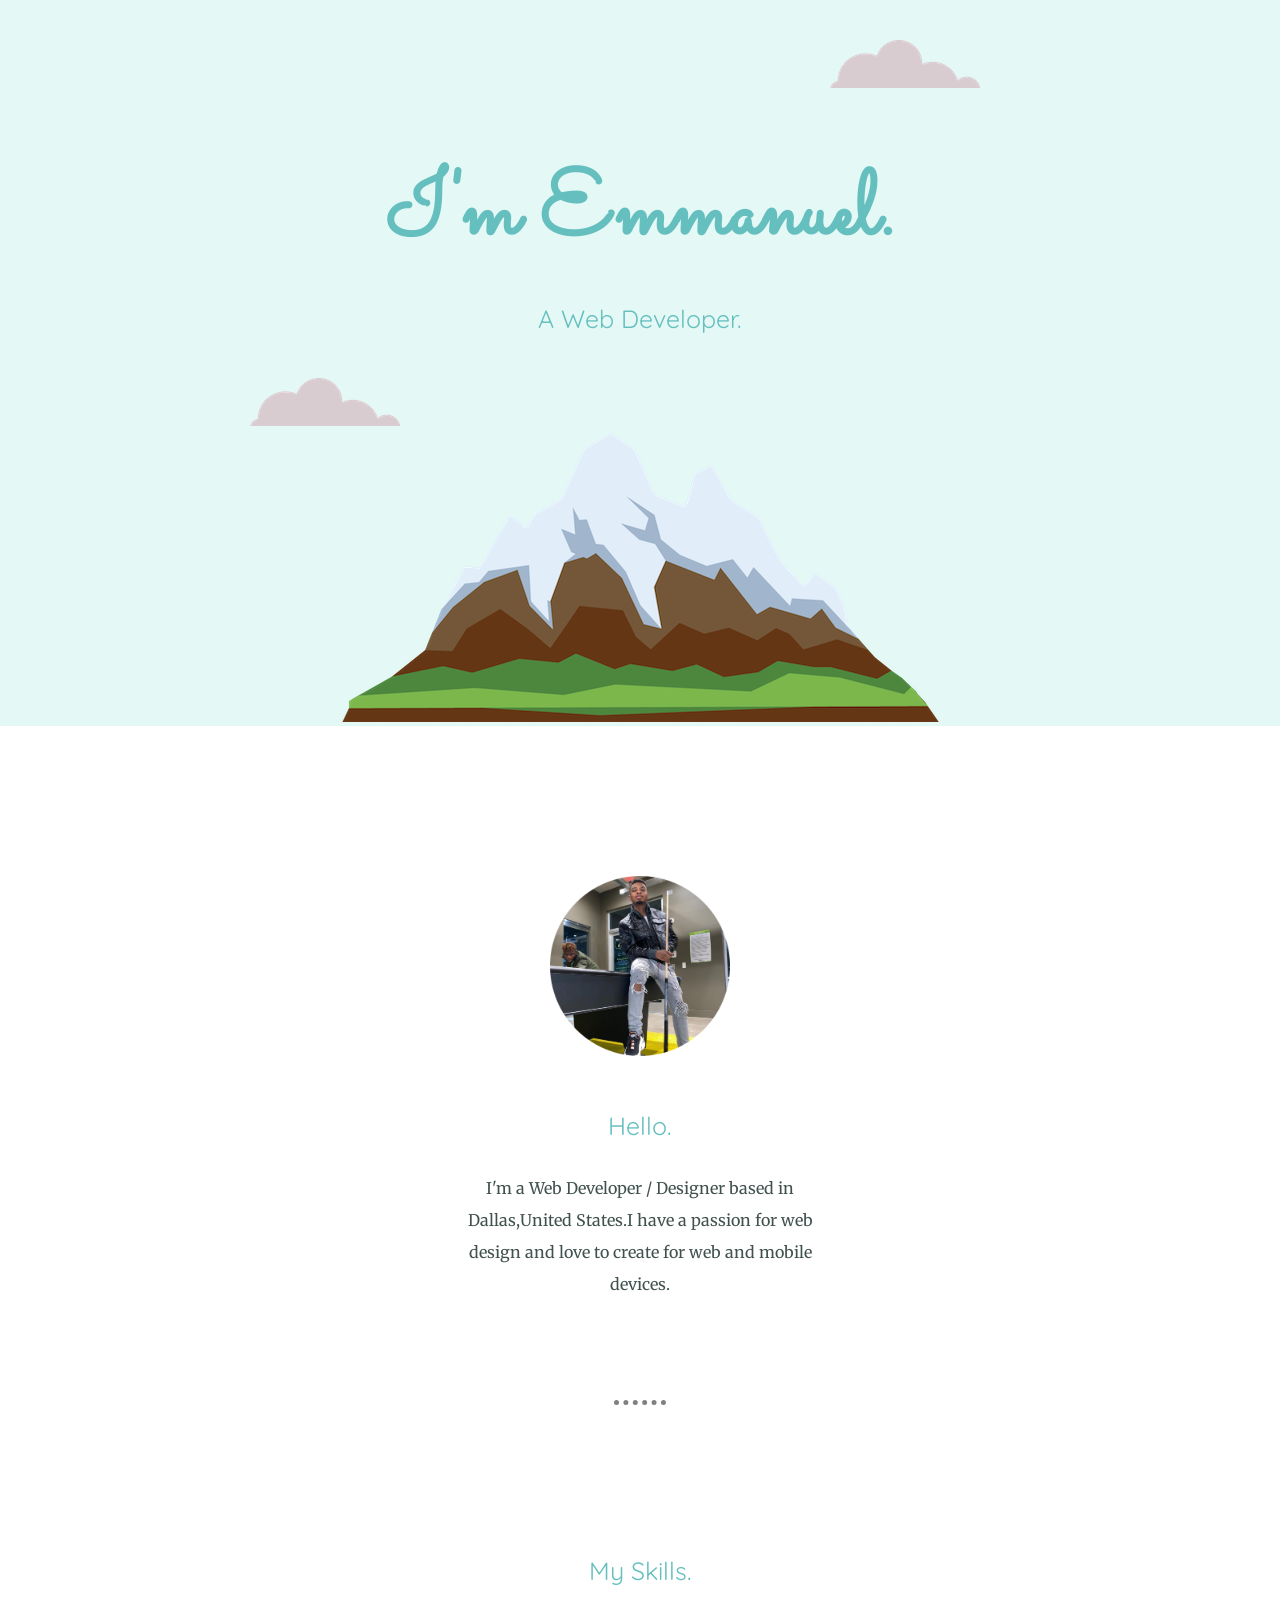
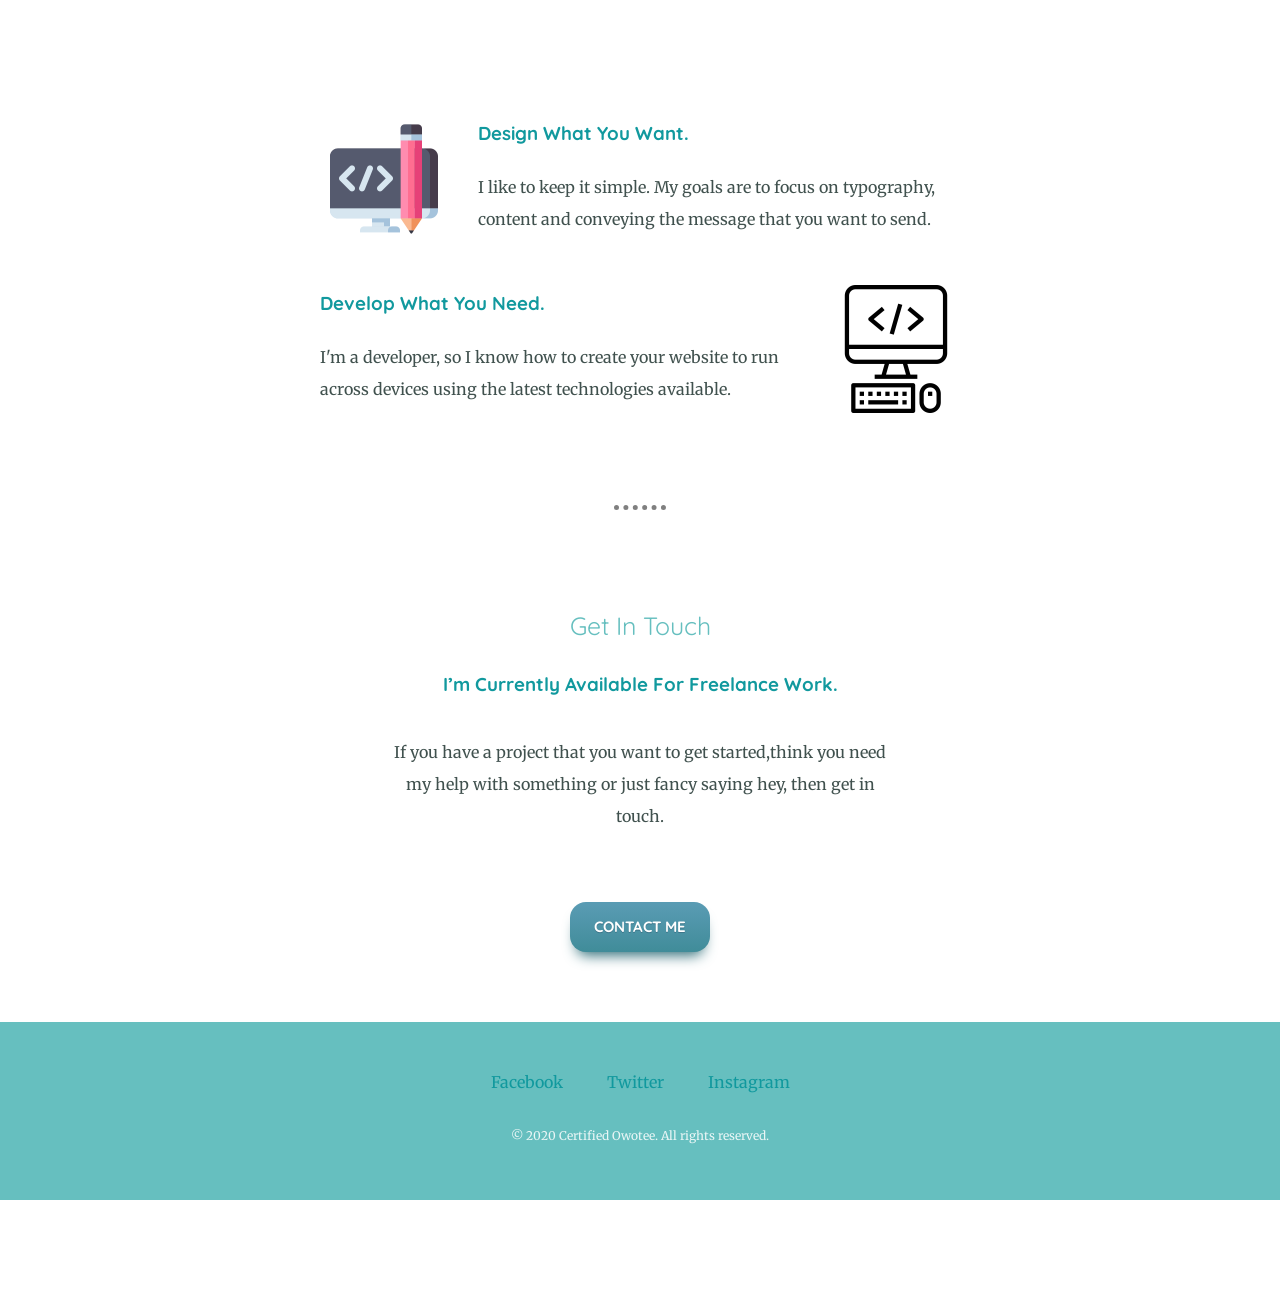
==== index.html @ 0aefb2fe "Add files via upload" ====
<!DOCTYPE html>
<html lang="en" dir="ltr">

<head>
  <meta charset="utf-8">
  <title> Certified Owotee</title>
  <link rel="stylesheet" href="css/styles.css">
  <link rel="icon" href="favicon.ico">
  <link href="https://fonts.googleapis.com/css2?family=Merriweather:ital@1&family=Montserrat:ital@1&family=Sacramento&display=swap" rel="stylesheet">
  <link href="https://fonts.googleapis.com/css2?family=Amatic+SC:wght@700&family=Merriweather+Sans:ital,wght@0,400;1,300&family=Montserrat&family=Quicksand&family=Sacramento&display=swap" rel="stylesheet">
</head>

<body>
  <div class="top-container">
    <img class="top-cloud" src="images/cloud.png" alt="Cloud">
    <h1>I'm Emmanuel.</h1>
    <h2> A Web Developer.</h2>
    <img class="bottom-cloud" src="images/cloud.png" alt="Cloud">
    <img src="images/mountain.png" alt="Mountain">
  </div>
  <div class="middle-container">
    <div class="profile">
      <img class="dp" src="images/owotee.png" alt="">
      <h2>Hello.</h2>
      <p class="intro">I'm a Web Developer / Designer based in Dallas,United States.I have a passion for web design and love to create for web and mobile devices.</p>
    </div>
    <hr>
    <div>
      <h2 class="my-skills">My Skills.</h2>
      <div class="skill-row">
        <img class="skill-img1" src="images/code.png" alt="">
        <h3>Design What You Want.</h3>
        </h3>
        <p>I like to keep it simple. My goals are to focus on typography, content and conveying the message that you want to send.</p>
      </div>
      <div class="skill-row">
        <img class="skill-img2" src="images/image11.png" alt="">
        <h3>Develop What You Need.</h3>
        <p>I'm a developer, so I know how to create your website to run across devices using the latest technologies available.</p>
      </div>
    </div>
    <hr>
    <div class="contact-me">
      <h2 class="get-in-touch">Get In Touch</h2>
      <h3>I’m Currently Available For Freelance Work.</h3>
      <p class="contact-message">If you have a project that you want to get started,think you need my help with something or just fancy saying hey, then get in touch.</p>
      <a class="btn" href="mailto:owotee1gmail.com">CONTACT ME</a>
    </div>

    <div class="bottom-container">

      <a class="footer-link" href="https://www.facebook.com/owoloyeemmanuel.babatunde?ref=bookmarks">Facebook</a>
      <a class="footer-link" href="https://twitter.com/EmmanuelOwoloye">Twitter</a>
      <a class="footer-link" href="https://www.instagram.com/certified_owotee/">Instagram</a>
      <p class="copywrite">© 2020 Certified Owotee. All rights reserved.</p>
    </div>

</body>

</html>
---- css/styles.css ----
body {
    margin: 0;
    text-align: center;
    font-family: 'Merriweather', serif;
    color: #40514e;
  }

  h1 {
    font-size: 5.625rem;
    margin: 50px auto 0 auto;
    font-family: 'Sacramento', cursive;
    color: #66bfbf;
  }

  h2 {
    font-family: 'Quicksand', sans-serif;
    font-size: 25px;
    font-weight: normal;
    color: #66bfbf;
    padding-bottom: 10px;
  }

  h3 {
    font-family: 'Quicksand', sans-serif;
    color: #11999e;
  }

  hr {
    border-style: dotted none none;
    border-color: grey;
    border-width: 5px;
    width: 4%;
    margin: 100px auto;
  }

  p {
    line-height: 2;
  }

  a {
    color: #11999e;
    padding-bottom: 50px;
    margin: 10px 20px;
    text-decoration: none;
  }

  a:hover{
    color: #EAF6F6;
  }

  .my-skills {
    height: 100px;
    padding-top: 50px;
  }

  .skill-row {
    width: 50%;
    margin: 50px auto;
    line-height: 2;
    text-align: left;
  }

  .top-container {
    background-color: #e4f9f5;
    position: relative;
    padding-top: 100px;
  }

  .middle-container {
    margin: 100px 0;
  }

  .bottom-container {
    background-color: #66bfbf;
    padding: 50px 0 20px;
  }

  .copywrite {
    color: #eaf6f6;
    font-size: 0.75rem;
    padding: 20px 0;
  }

  .intro {
    width: 30%;
    margin: auto;
  }

  .contact-message {
    width: 40%;
    margin: 40px auto 60px;
  }

  .top-cloud {
    position: absolute;
    right: 300px;
    top: 40px;
  }

  .bottom-cloud {
    position: absolute;
    left: 250px;
    bottom: 300px;
  }

  .skill-img1 {
    width: 20%;
    float: left;
    margin-right: 30px;
  }

  .skill-img2 {
    width: 20%;
    float: right;
    margin-left: 30px;
  }

  .dp {
    width: 180px;
    padding-top: 50px;
    padding-bottom: 30px;
  }

  .btn {
    margin-bottom: 70px;
    padding-bottom: 0;
  	-moz-box-shadow: 0px 10px 14px -7px #276873;
  	-webkit-box-shadow: 0px 10px 14px -7px #276873;
  	box-shadow: 0px 10px 14px -7px #276873;
  	background:-webkit-gradient( linear, left top, left bottom, color-stop(0.05, #599bb3), color-stop(1, #408c99) );
  	background:-moz-linear-gradient( center top, #599bb3 5%, #408c99 100% );
  	filter:progid:DXImageTransform.Microsoft.gradient(startColorstr='#599bb3', endColorstr='#408c99');
  	background-color:#599bb3;
  	-webkit-border-top-left-radius:16px;
  	-moz-border-radius-topleft:16px;
  	border-top-left-radius:16px;
  	-webkit-border-top-right-radius:16px;
  	-moz-border-radius-topright:16px;
  	border-top-right-radius:16px;
  	-webkit-border-bottom-right-radius:16px;
  	-moz-border-radius-bottomright:16px;
  	border-bottom-right-radius:16px;
  	-webkit-border-bottom-left-radius:16px;
  	-moz-border-radius-bottomleft:16px;
  	border-bottom-left-radius:16px;
  text-indent:0;
  	display:inline-block;
  	color:#ffffff;
    font-family: 'Quicksand', sans-serif;
  	font-size:15px;
  	font-weight:bold;
  	font-style:normal;
  height:50px;
  	line-height:50px;
  width:140px;
  	text-decoration:none;
  	text-align:center;
  	text-shadow:0px 1px 0px #3d768a;
  }.btn:hover {
  	background:-webkit-gradient( linear, left top, left bottom, color-stop(0.05, #408c99), color-stop(1, #599bb3) );
  	background:-moz-linear-gradient( center top, #408c99 5%, #599bb3 100% );
  	filter:progid:DXImageTransform.Microsoft.gradient(startColorstr='#408c99', endColorstr='#599bb3');
  	background-color:#408c99;
  }.btn:active {
  	position:relative;
  	top:1px;
  }
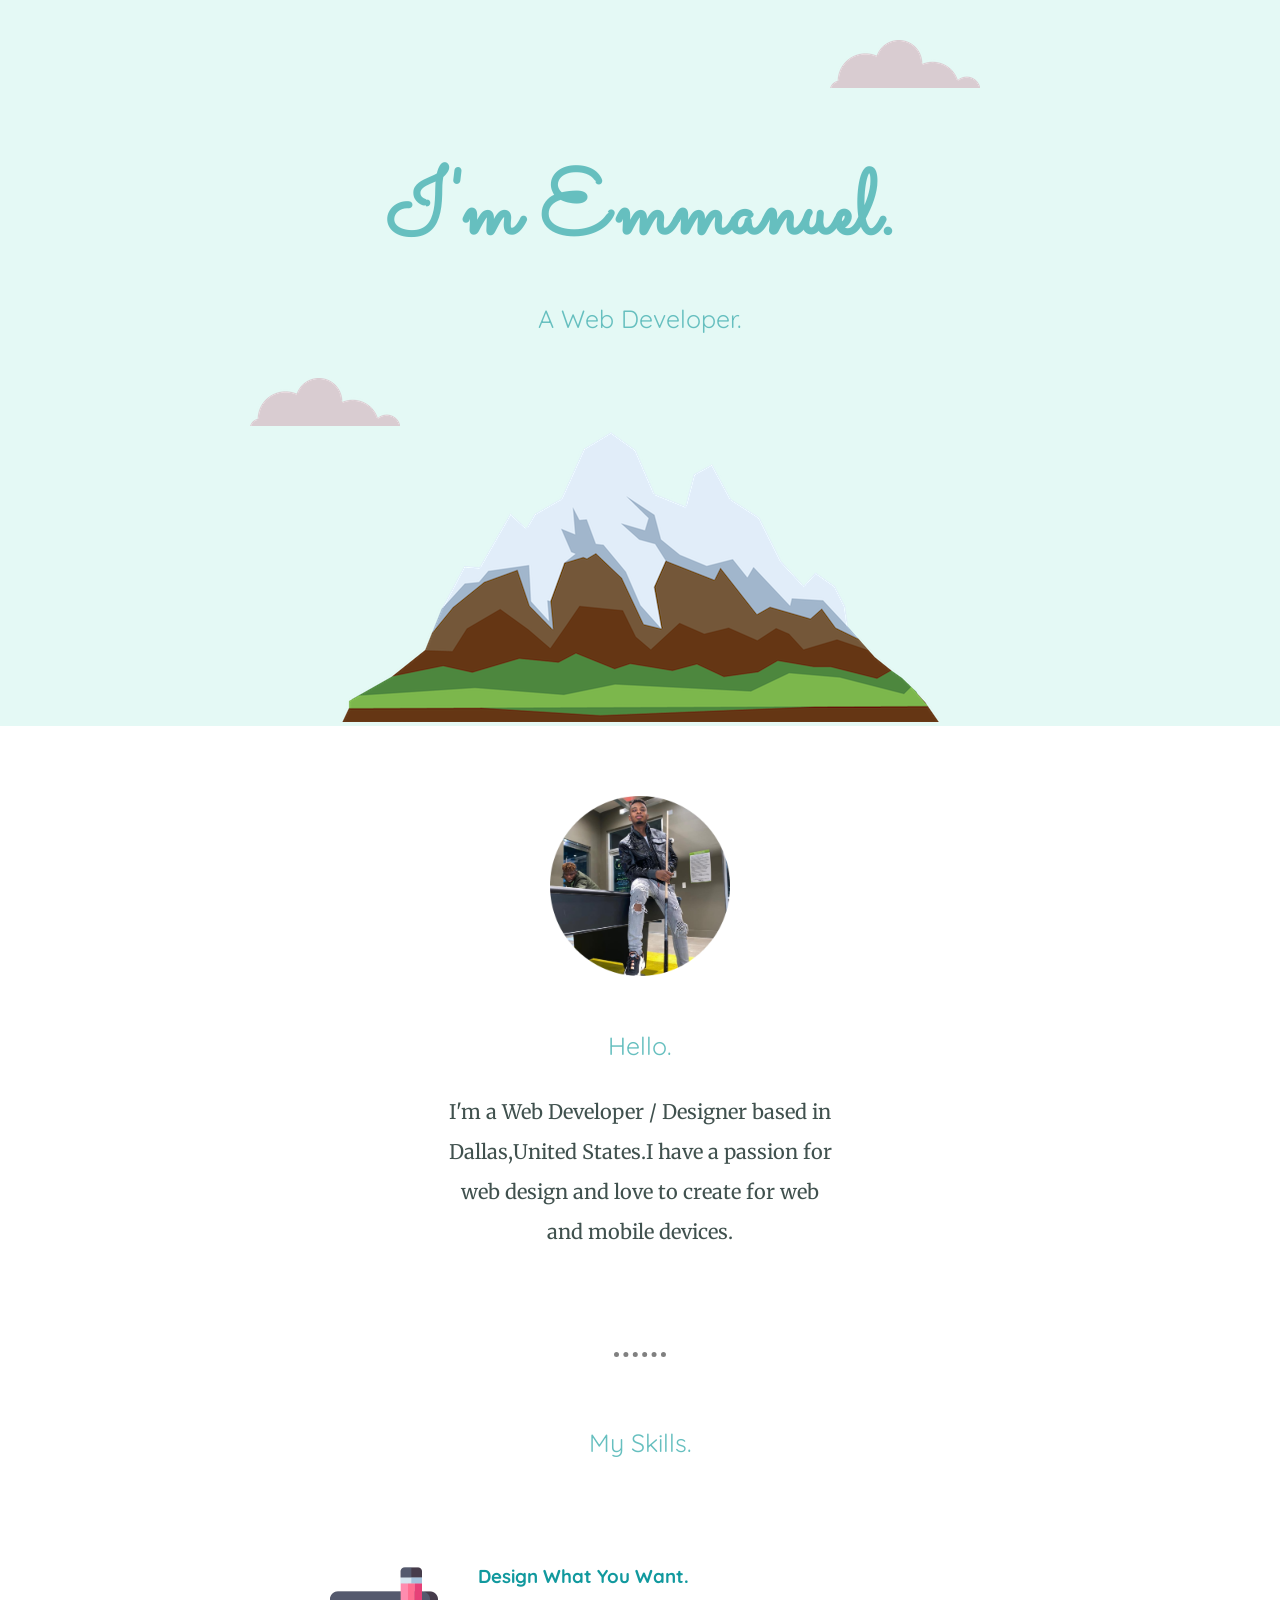
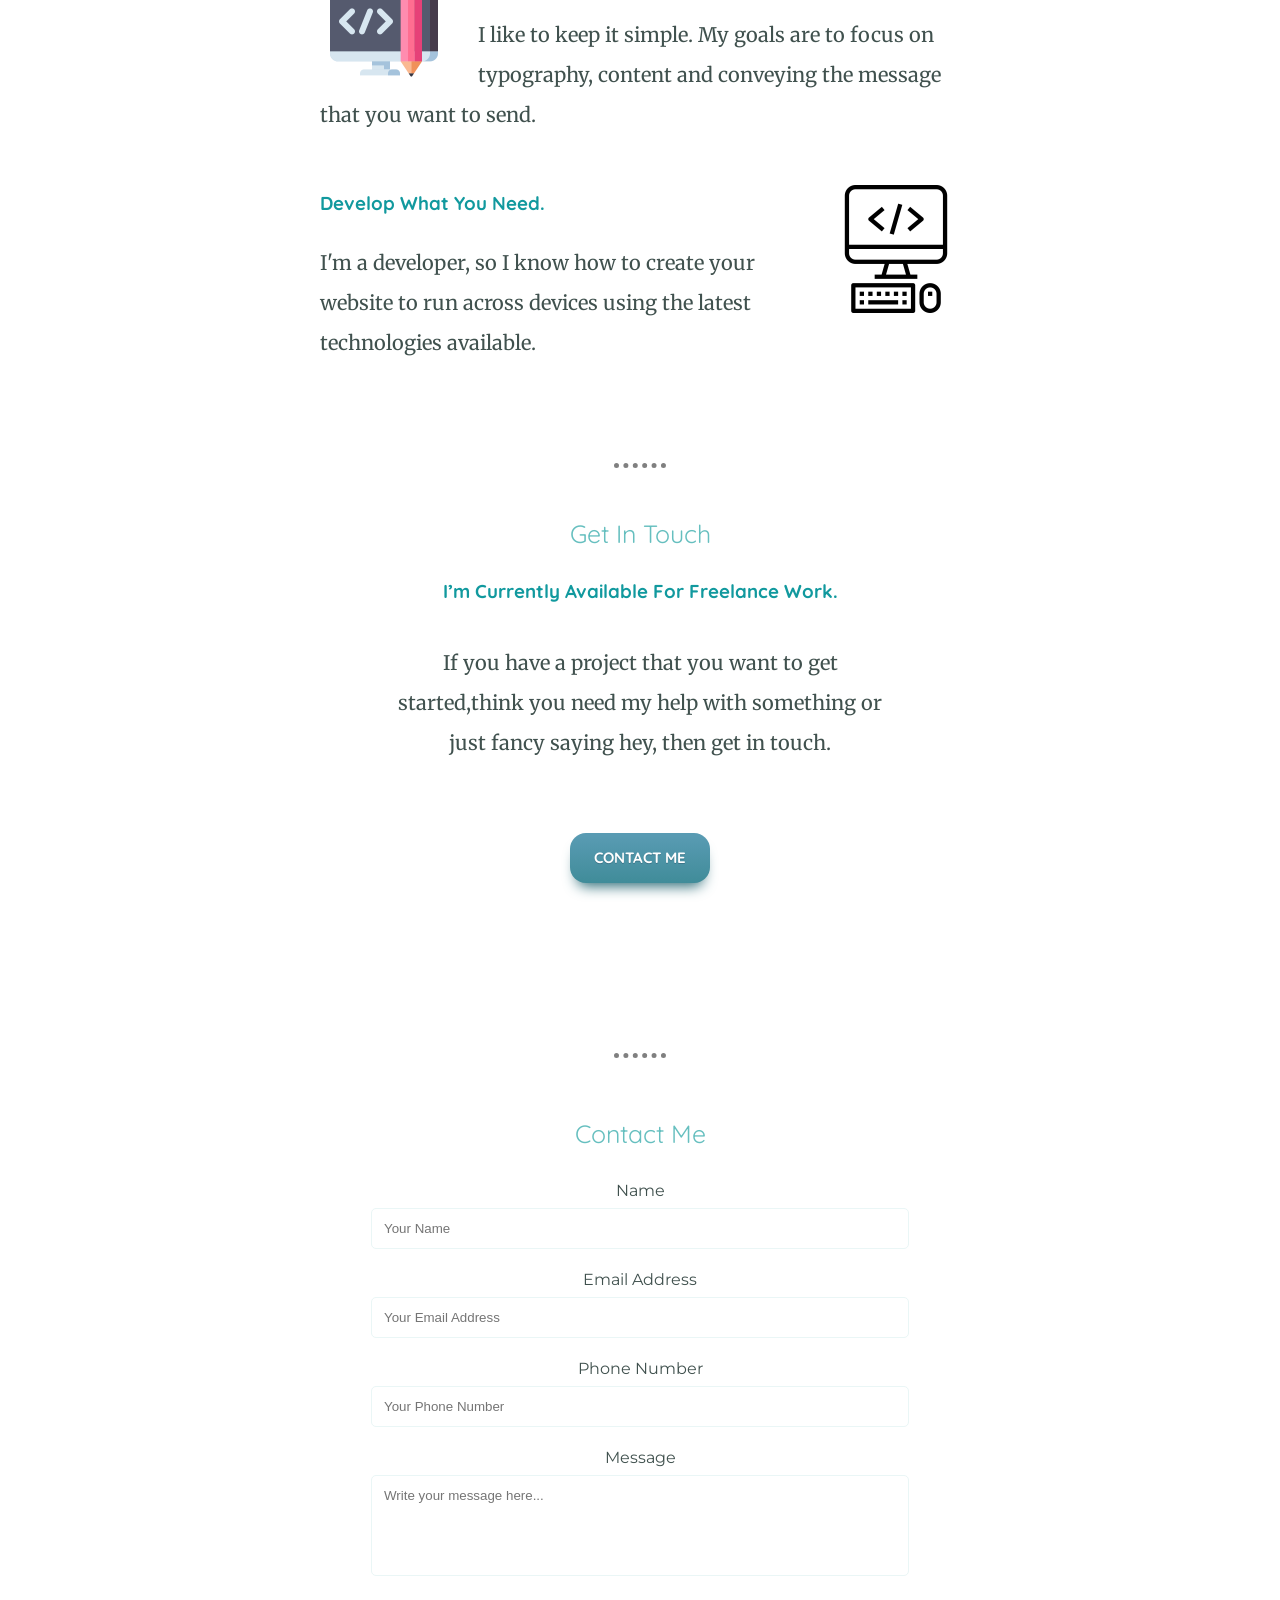
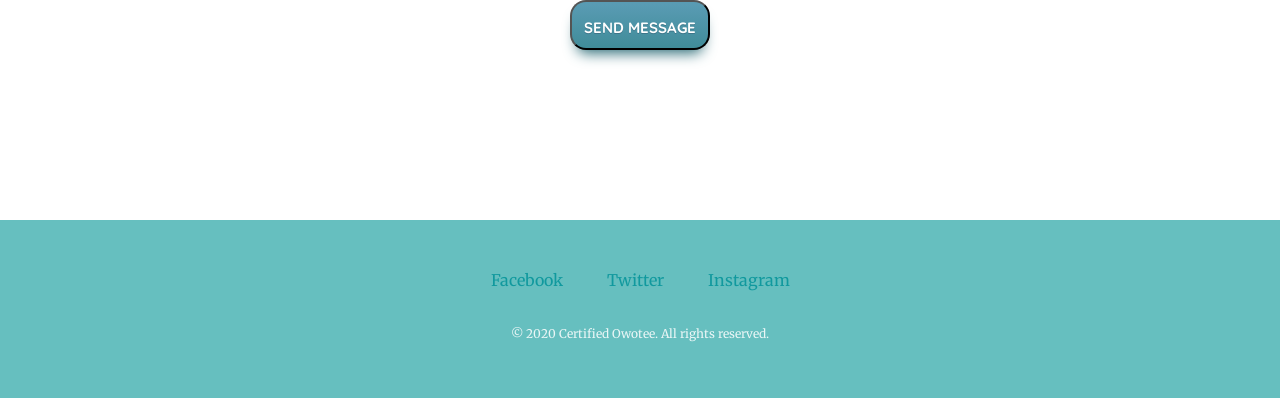
==== commit fd8b2aa9: "UPDATED CONTACT ME AGAIN" ====
--- a/index.html
+++ b/index.html
@@ -44,8 +44,46 @@
       <h2 class="get-in-touch">Get In Touch</h2>
       <h3>I’m Currently Available For Freelance Work.</h3>
       <p class="contact-message">If you have a project that you want to get started,think you need my help with something or just fancy saying hey, then get in touch.</p>
-      <a class="btn" href="mailto:owotee1gmail.com">CONTACT ME</a>
+      <a class="btn" href="#contact-form">CONTACT ME</a>
     </div>
+
+
+
+
+
+
+    
+    <hr>
+
+    <div id="contact-form" class="contact-form">
+      <h2>Contact Me</h2>
+    
+      <form>
+    
+        <label>Name</label><br>
+        <input type="text" name="name" placeholder="Your Name" required><br><br>
+    
+        <label>Email Address</label><br>
+        <input type="email" name="email" placeholder="Your Email Address" required><br><br>
+    
+        <label>Phone Number</label><br>
+        <input type="tel" name="phone" placeholder="Your Phone Number"><br><br>
+    
+        <label>Message</label><br>
+        <textarea name="message" rows="5" placeholder="Write your message here..." required></textarea><br><br>
+    
+        <button class="btn" type="submit">SEND MESSAGE</button>
+    
+      </form>
+    </div>
+
+
+
+
+
+
+
+</div>
 
     <div class="bottom-container">
 
--- a/css/styles.css
+++ b/css/styles.css
@@ -30,11 +30,12 @@
     border-color: grey;
     border-width: 5px;
     width: 4%;
-    margin: 100px auto;
+    margin: 100px auto 50px;
   }
 
   p {
     line-height: 2;
+    font-size: 20px;
   }
 
   a {
@@ -50,12 +51,12 @@
 
   .my-skills {
     height: 100px;
-    padding-top: 50px;
+    padding-top: 20px;
   }
 
   .skill-row {
     width: 50%;
-    margin: 50px auto;
+    margin: 20px auto 50px;
     line-height: 2;
     text-align: left;
   }
@@ -67,7 +68,7 @@
   }
 
   .middle-container {
-    margin: 100px 0;
+    margin: 50px 0 100px;
   }
 
   .bottom-container {
@@ -86,6 +87,42 @@
     margin: auto;
   }
 
+
+
+
+
+
+  .contact-form {
+    width: 50%;
+    margin: 60px auto;
+    text-align: center;
+  }
+  
+  .contact-form label {
+    font-family: 'Montserrat', sans-serif;
+    font-size: 16px;
+    color: #40514E;
+  }
+  
+  .contact-form input,
+  .contact-form textarea {
+    width: 80%;
+    padding: 12px;
+    margin-top: 8px;
+    border-radius: 5px;
+    border: 1px solid #EAF6F6;
+    font-family: 'Merriweather Sans', sans-serif;
+  }
+  
+  .contact-form textarea {
+    resize: none;
+  }
+
+
+
+
+
+  
   .contact-message {
     width: 40%;
     margin: 40px auto 60px;
@@ -103,6 +140,10 @@
     bottom: 300px;
   }
 
+  .mountain-img{
+
+  }
+
   .skill-img1 {
     width: 20%;
     float: left;
@@ -117,7 +158,7 @@
 
   .dp {
     width: 180px;
-    padding-top: 50px;
+    padding-top: 20px;
     padding-bottom: 30px;
   }
 
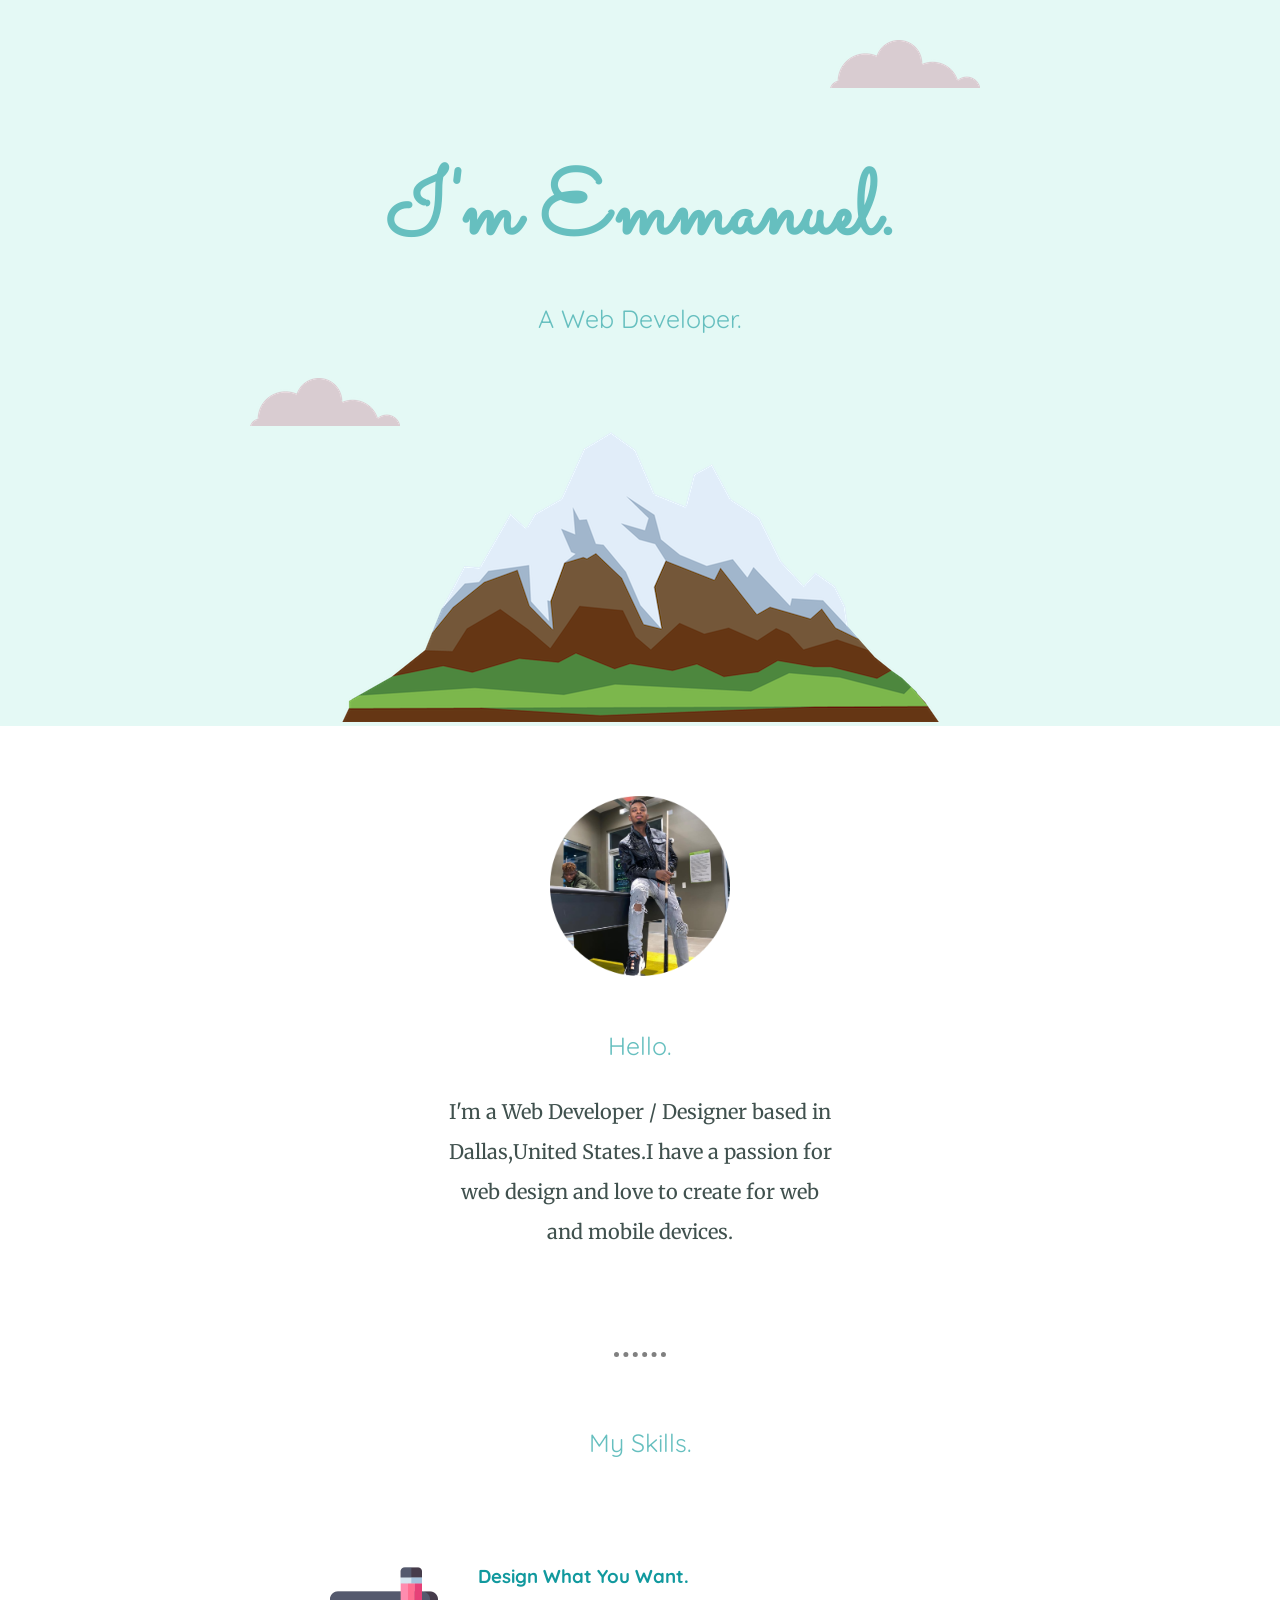
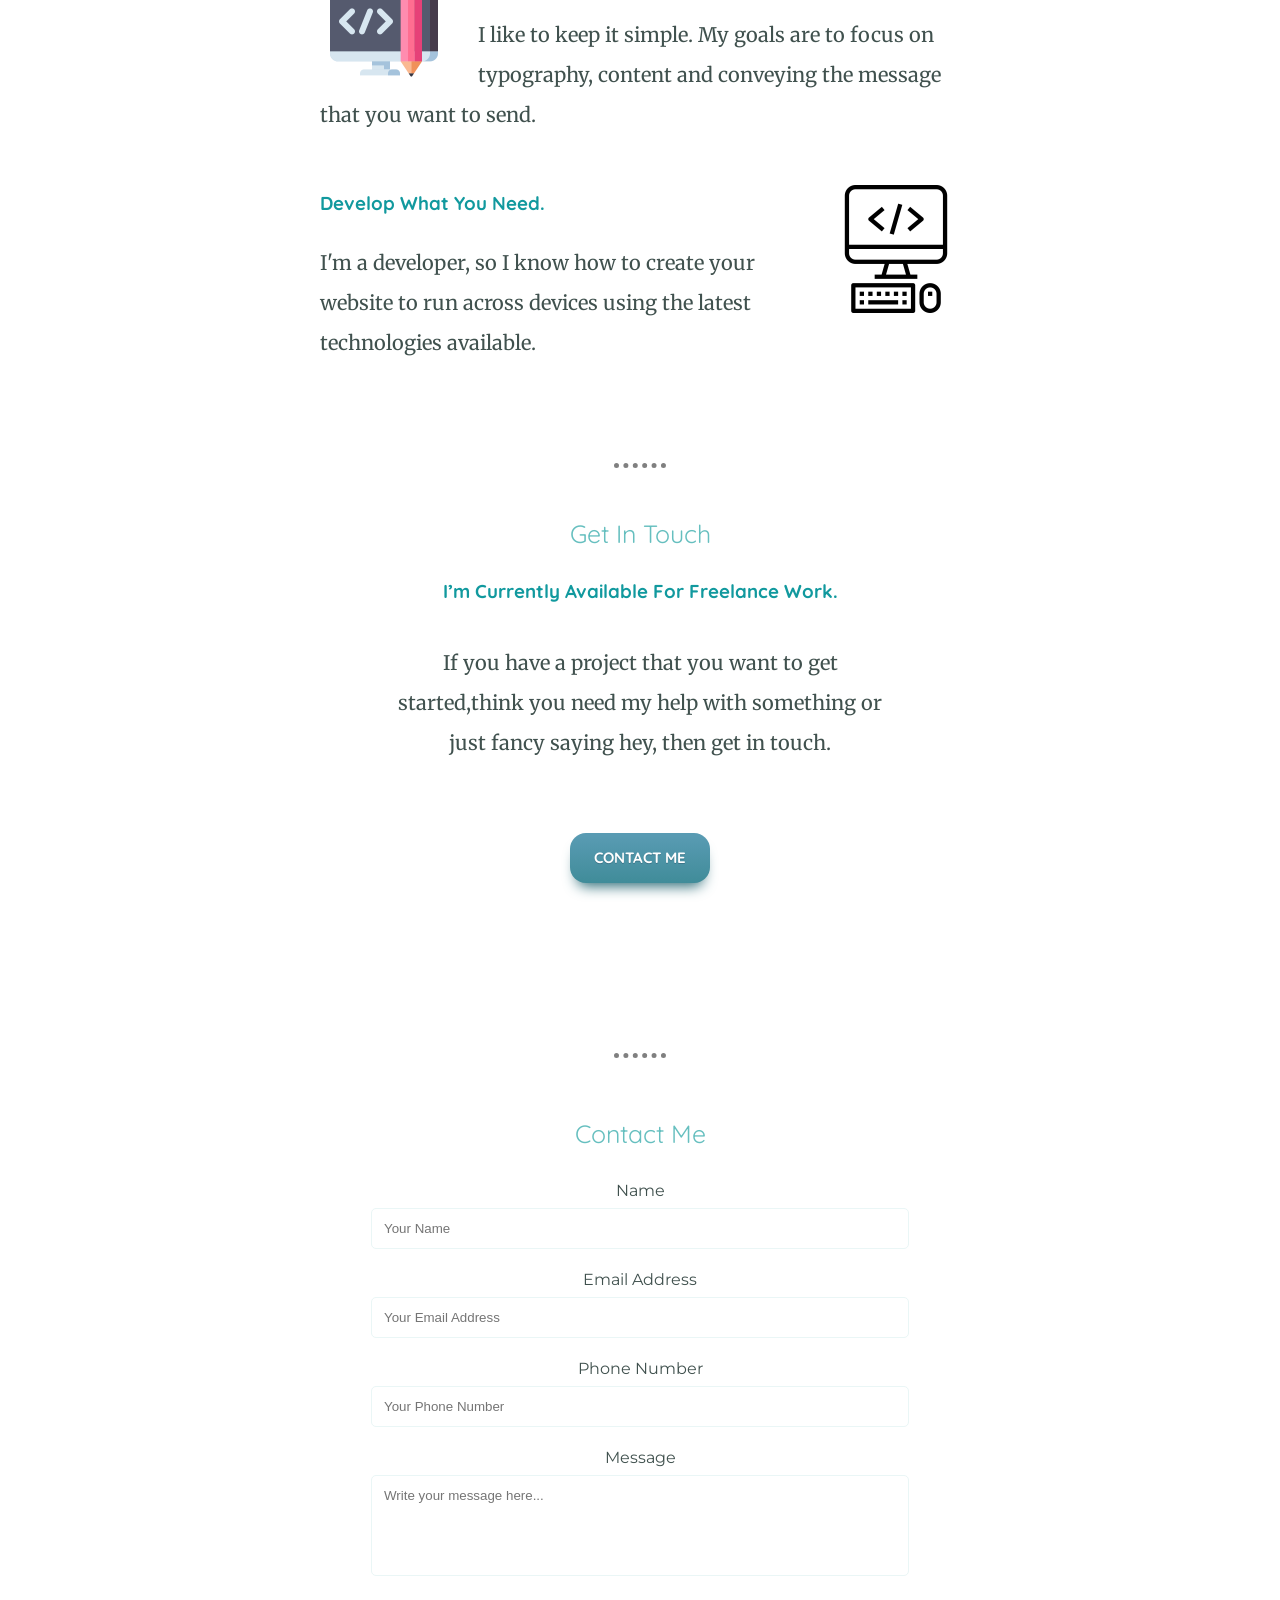
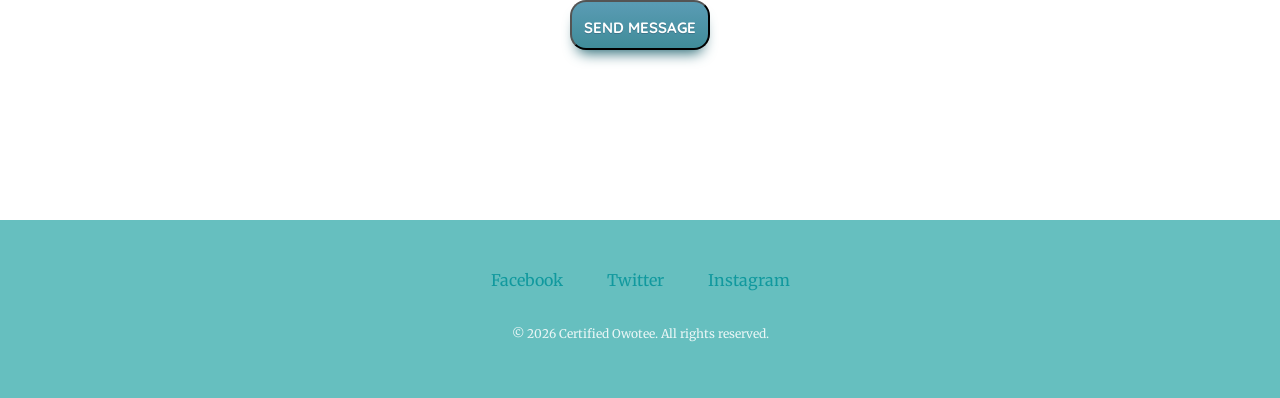
==== commit 5b57a8b0: "Update index.html" ====
--- a/index.html
+++ b/index.html
@@ -90,9 +90,10 @@
       <a class="footer-link" href="https://www.facebook.com/owoloyeemmanuel.babatunde?ref=bookmarks">Facebook</a>
       <a class="footer-link" href="https://twitter.com/EmmanuelOwoloye">Twitter</a>
       <a class="footer-link" href="https://www.instagram.com/certified_owotee/">Instagram</a>
-      <p class="copywrite">© 2020 Certified Owotee. All rights reserved.</p>
+      <p class="copywrite">© 2026 Certified Owotee. All rights reserved.</p>
     </div>
 
 </body>
 
 </html>
+
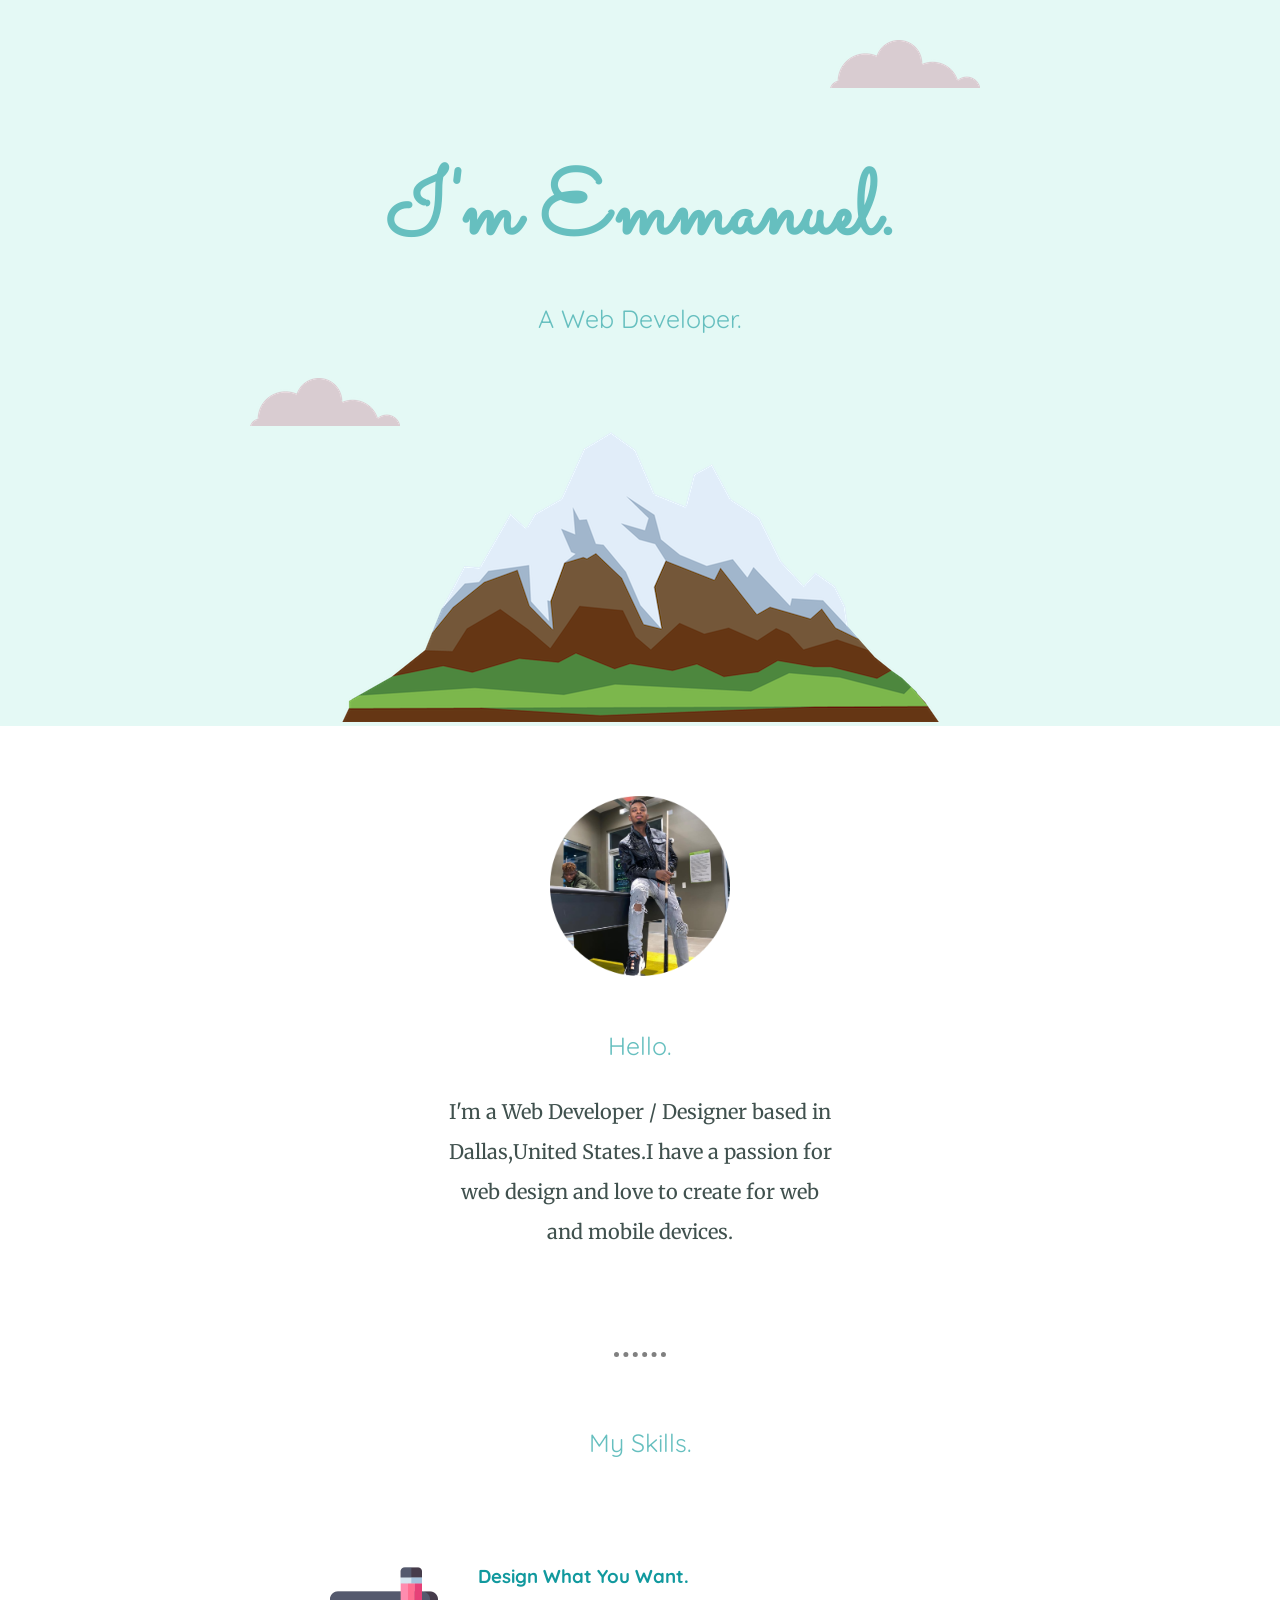
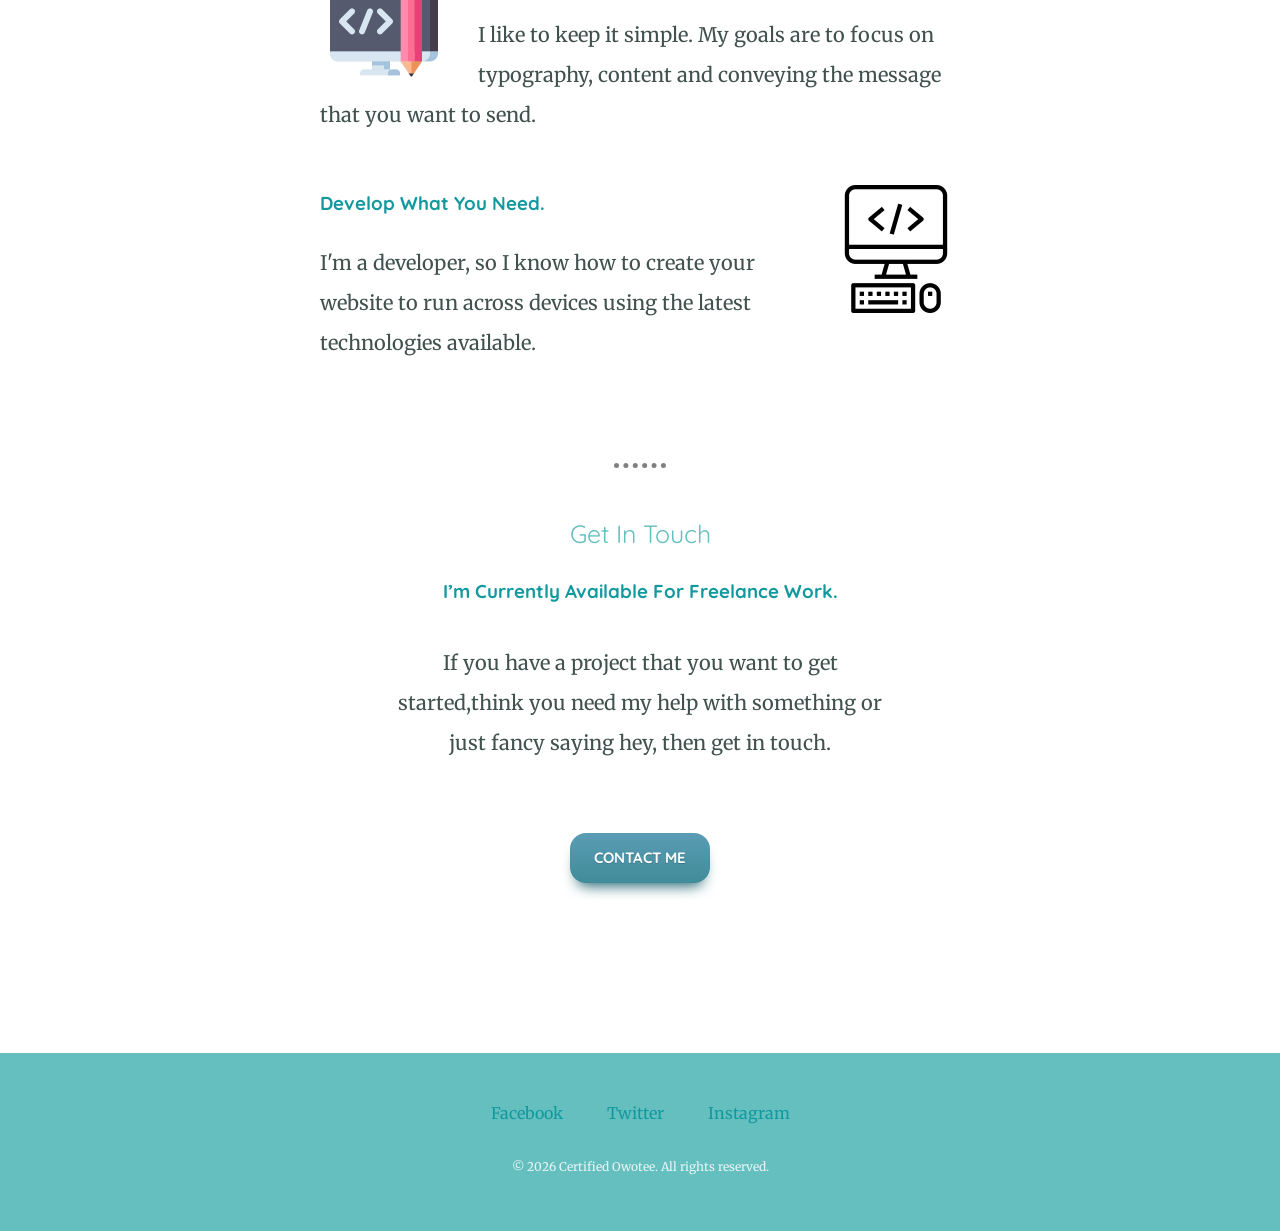
==== commit 02cb27da: "Update index.html" ====
--- a/index.html
+++ b/index.html
@@ -44,41 +44,8 @@
       <h2 class="get-in-touch">Get In Touch</h2>
       <h3>I’m Currently Available For Freelance Work.</h3>
       <p class="contact-message">If you have a project that you want to get started,think you need my help with something or just fancy saying hey, then get in touch.</p>
-      <a class="btn" href="#contact-form">CONTACT ME</a>
+      <a class="btn" href="contact.html" target="_blank">CONTACT ME</a>
     </div>
-
-
-
-
-
-
-    
-    <hr>
-
-    <div id="contact-form" class="contact-form">
-      <h2>Contact Me</h2>
-    
-      <form>
-    
-        <label>Name</label><br>
-        <input type="text" name="name" placeholder="Your Name" required><br><br>
-    
-        <label>Email Address</label><br>
-        <input type="email" name="email" placeholder="Your Email Address" required><br><br>
-    
-        <label>Phone Number</label><br>
-        <input type="tel" name="phone" placeholder="Your Phone Number"><br><br>
-    
-        <label>Message</label><br>
-        <textarea name="message" rows="5" placeholder="Write your message here..." required></textarea><br><br>
-    
-        <button class="btn" type="submit">SEND MESSAGE</button>
-    
-      </form>
-    </div>
-
-
-
 
 
 
@@ -97,3 +64,4 @@
 
 </html>
 
+
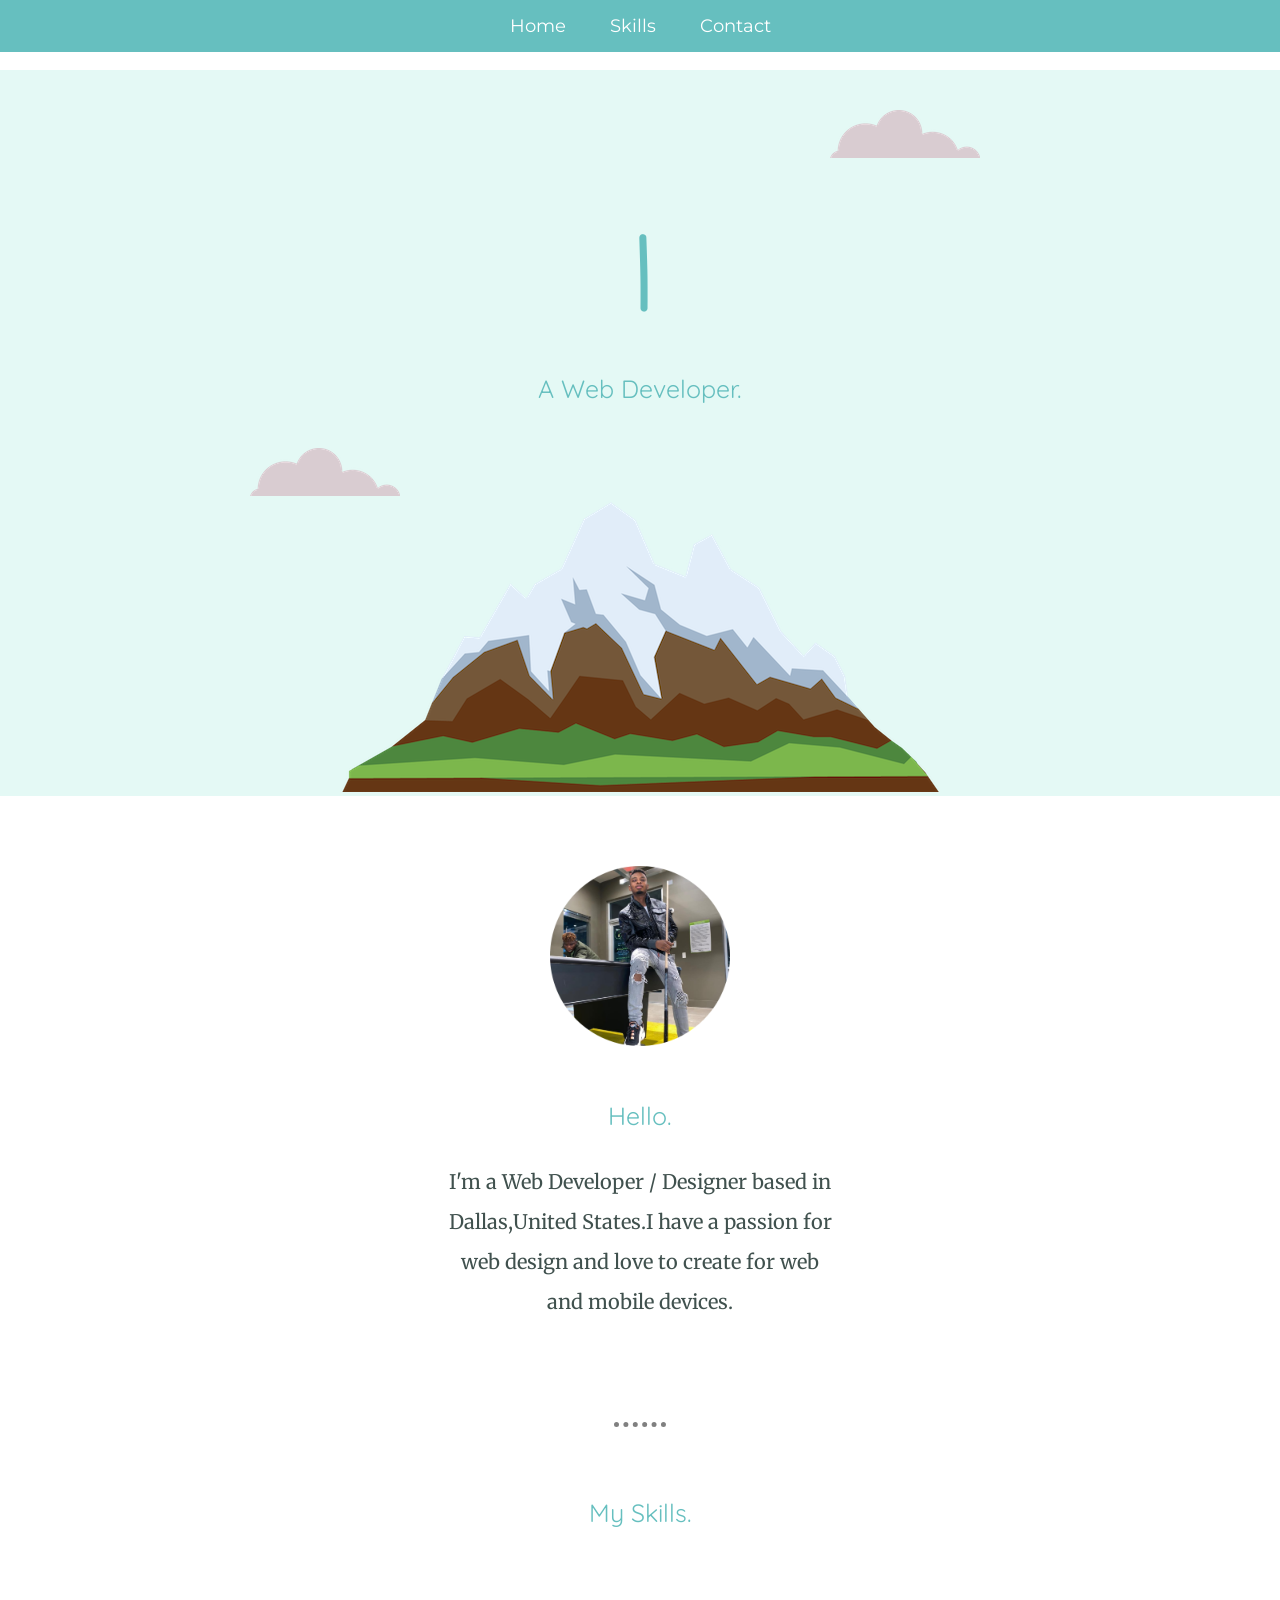
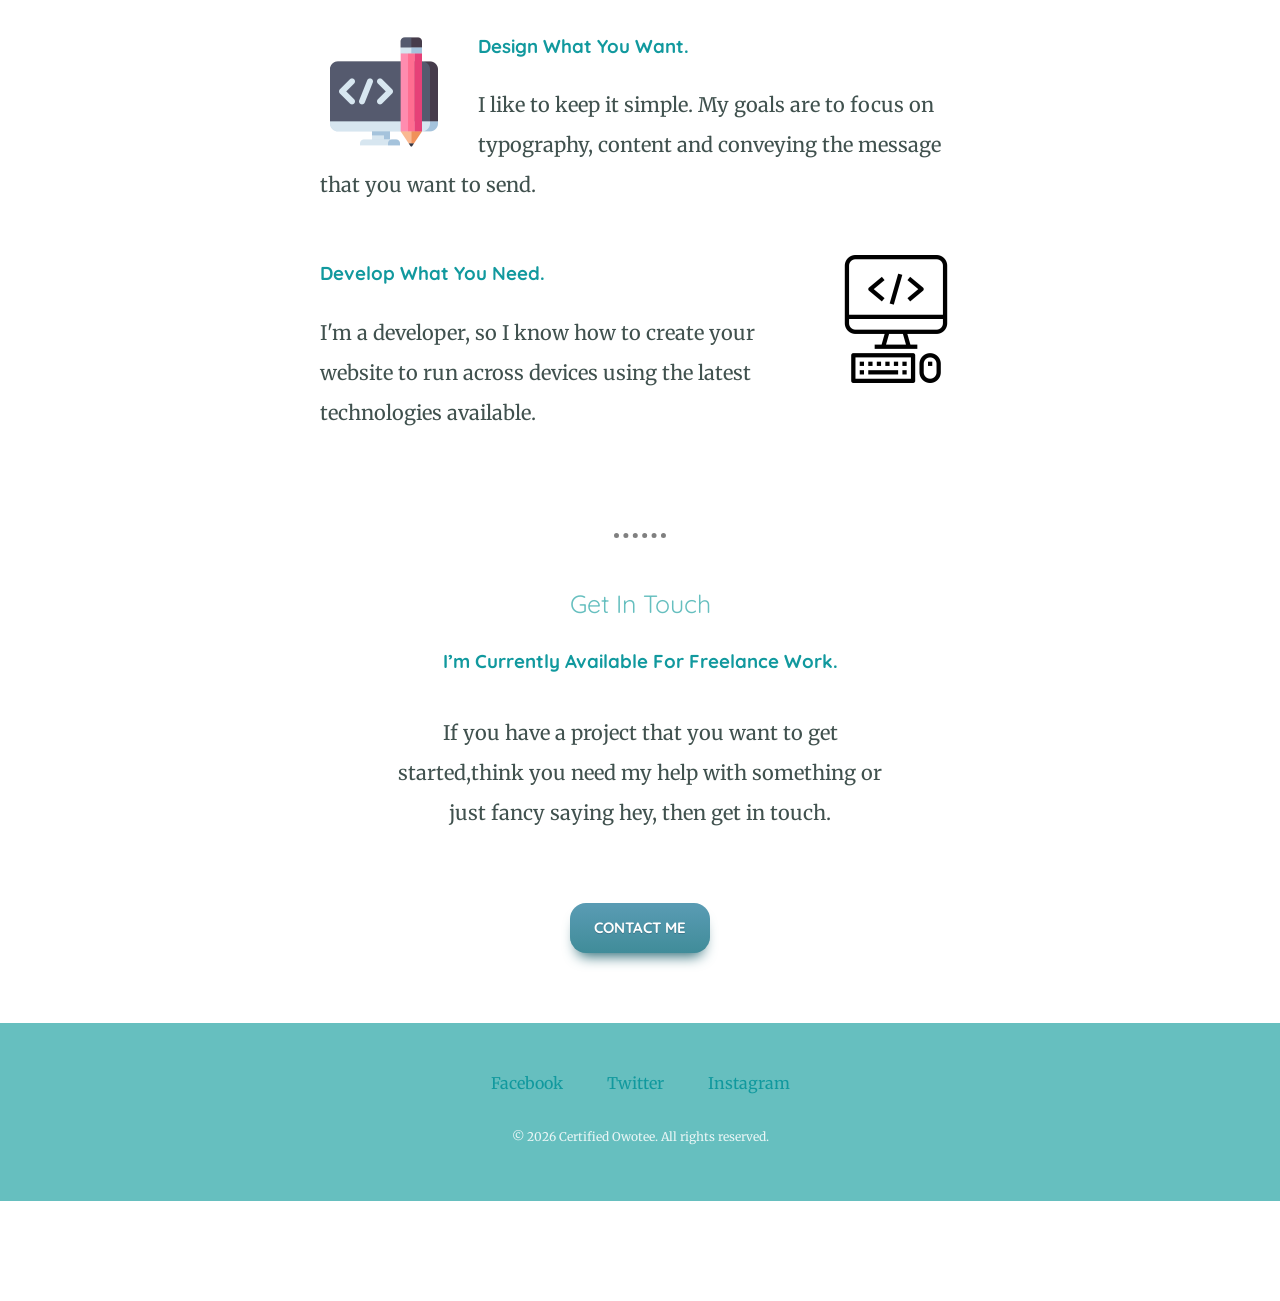
==== commit f3679215: "contact me" ====
--- a/index.html
+++ b/index.html
@@ -11,9 +11,31 @@
 </head>
 
 <body>
-  <div class="top-container">
+  <script>
+  const text = "I'm Emmanuel.";
+  const typingText = document.getElementById("typing-text");
+  let index = 0;
+
+  function typeEffect() {
+    if (index < text.length) {
+      typingText.textContent += text.charAt(index);
+      index++;
+      setTimeout(typeEffect, 120);
+    }
+  }
+
+  window.onload = typeEffect;
+</script>
+  <div class="navbar">
+  <a href="#home">Home</a>
+  <a href="#skills">Skills</a>
+  <a href="contact.html" target="_blank">Contact</a>
+</div>
+
+
+  <div id="home" class="top-container">
     <img class="top-cloud" src="images/cloud.png" alt="Cloud">
-    <h1>I'm Emmanuel.</h1>
+    <h1><span id="typing-text"></span><span class="cursor">|</span></h1>
     <h2> A Web Developer.</h2>
     <img class="bottom-cloud" src="images/cloud.png" alt="Cloud">
     <img src="images/mountain.png" alt="Mountain">
@@ -26,7 +48,8 @@
     </div>
     <hr>
     <div>
-      <h2 class="my-skills">My Skills.</h2>
+      <div id="skills">
+        <h2 class="my-skills">My Skills.</h2>
       <div class="skill-row">
         <img class="skill-img1" src="images/code.png" alt="">
         <h3>Design What You Want.</h3>
@@ -40,7 +63,7 @@
       </div>
     </div>
     <hr>
-    <div class="contact-me">
+    <div id="contact" class="contact-me">
       <h2 class="get-in-touch">Get In Touch</h2>
       <h3>I’m Currently Available For Freelance Work.</h3>
       <p class="contact-message">If you have a project that you want to get started,think you need my help with something or just fancy saying hey, then get in touch.</p>
--- a/css/styles.css
+++ b/css/styles.css
@@ -88,9 +88,35 @@
   }
 
 
-
-
-
+.navbar {
+  position: fixed;
+  top: 0;
+  width: 100%;
+  background-color: #66BFBF;
+  padding: 15px 0;
+  text-align: center;
+  z-index: 1000;
+}
+
+.navbar a {
+  color: white;
+  text-decoration: none;
+  margin: 0 20px;
+  font-family: 'Montserrat', sans-serif;
+  font-size: 18px;
+}
+
+.navbar a:hover {
+  color: #EAF6F6;
+}
+
+html {
+  scroll-behavior: smooth;
+}
+
+body {
+  padding-top: 70px;
+}
 
   .contact-form {
     width: 50%;
@@ -119,7 +145,20 @@
   }
 
 
-
+.cursor {
+  display: inline-block;
+  margin-left: 4px;
+  animation: blink 0.7s infinite;
+}
+
+@keyframes blink {
+  0%, 50% {
+    opacity: 1;
+  }
+  51%, 100% {
+    opacity: 0;
+  }
+}
 
 
   
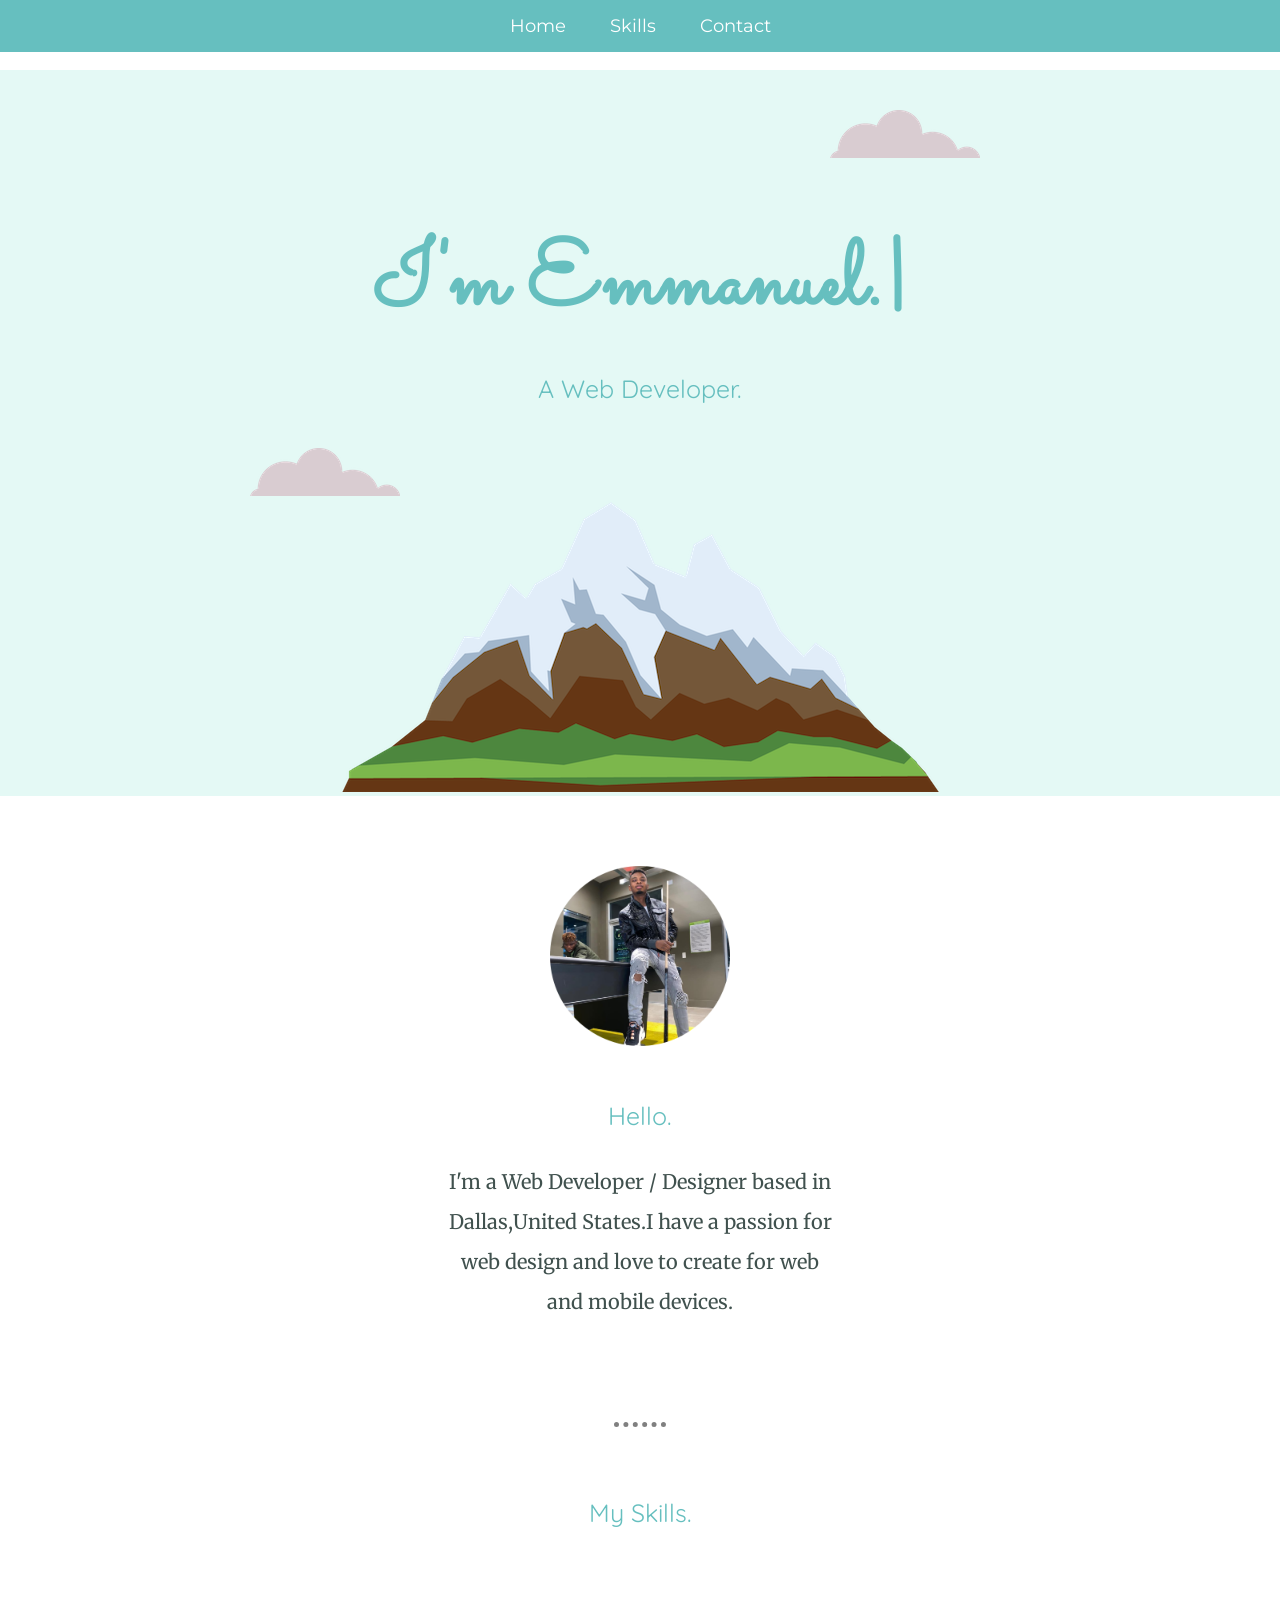
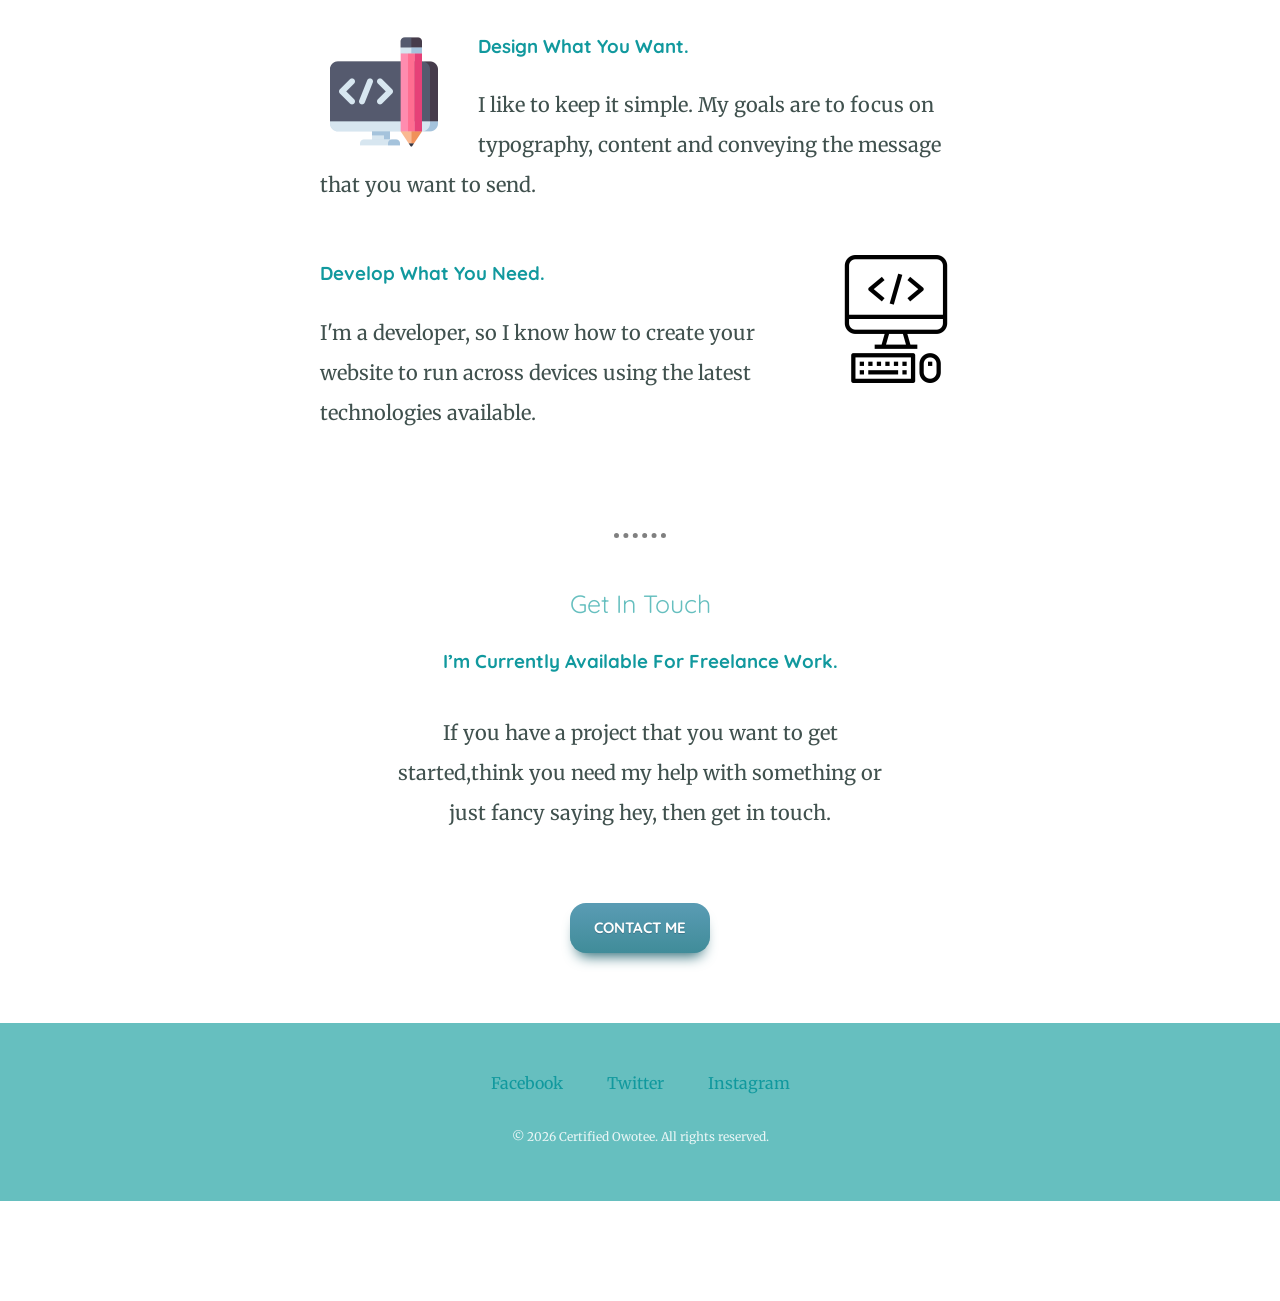
==== commit daa73518: "Update index.html" ====
--- a/index.html
+++ b/index.html
@@ -10,22 +10,10 @@
   <link href="https://fonts.googleapis.com/css2?family=Amatic+SC:wght@700&family=Merriweather+Sans:ital,wght@0,400;1,300&family=Montserrat&family=Quicksand&family=Sacramento&display=swap" rel="stylesheet">
 </head>
 
-<body>
-  <script>
-  const text = "I'm Emmanuel.";
-  const typingText = document.getElementById("typing-text");
-  let index = 0;
+  
+  
+  <body>
 
-  function typeEffect() {
-    if (index < text.length) {
-      typingText.textContent += text.charAt(index);
-      index++;
-      setTimeout(typeEffect, 120);
-    }
-  }
-
-  window.onload = typeEffect;
-</script>
   <div class="navbar">
   <a href="#home">Home</a>
   <a href="#skills">Skills</a>
@@ -83,8 +71,26 @@
       <p class="copywrite">© 2026 Certified Owotee. All rights reserved.</p>
     </div>
 
+<script>
+  const text = "I'm Emmanuel.";
+  const typingText = document.getElementById("typing-text");
+  let index = 0;
+
+  function typeEffect() {
+    if (index < text.length) {
+      typingText.textContent += text.charAt(index);
+      index++;
+      setTimeout(typeEffect, 120);
+    }
+  }
+
+  window.onload = typeEffect;
+</script>
+
 </body>
 
 </html>
 
 
+
+
